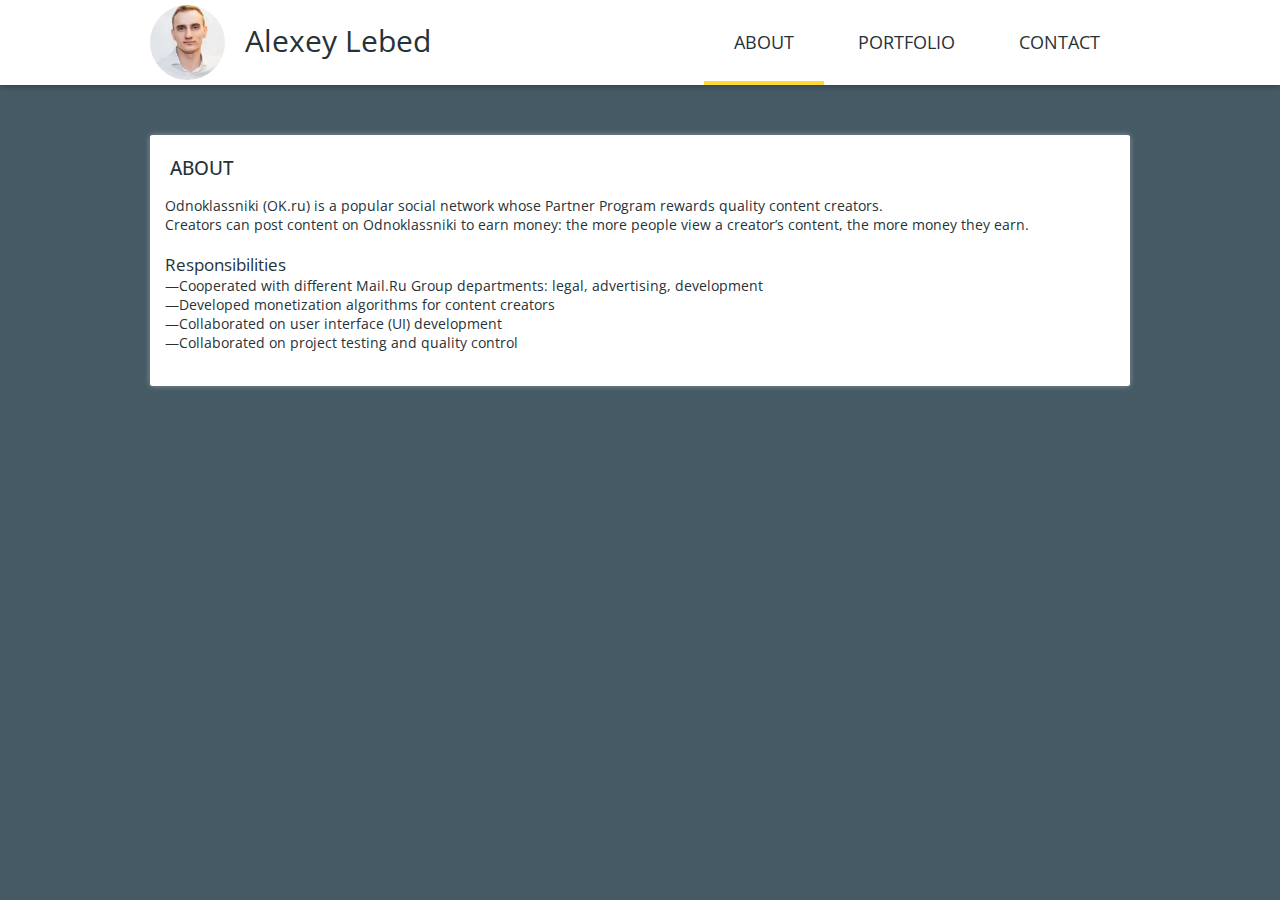
==== index.html @ 11534a23 "adaptive" ====
<!DOCTYPE html>
<html lang="en">
<head>
    <meta charset="UTF-8">
    <meta name="viewport" content="width=device-width, initial-scale=1.0">
    <meta http-equiv="X-UA-Compatible" content="ie=edge">
    <link rel="stylesheet" href="reset.css">
    <link rel="stylesheet" href="styles.css">
    <link href="https://fonts.googleapis.com/css?family=Open+Sans:300,400,700" rel="stylesheet">
    <link href="https://fonts.googleapis.com/css?family=Rubik:300,400,500,700" rel="stylesheet">
    <title>Alexey Lebed</title>
</head>
<body>
    <header>
        <div class="container">
            <div class="navbar">
                <div class="avatar">
                    <img src="images/avatar.jpg" class="avatarimg"alt="avatar">
                    <span class="avname">Alexey Lebed</span>
                </div>
                <div class="nav">
                    <img src="images/menu.png" class="burger" alt="">
                    <a class="navelement" id="about" href="index.html" >About</a>
                    <a class="navelement" id="portfolio" href="portfolio.html">Portfolio</a>
                    <a class="navelement" id="contact" href="contacts.html">Contact</a>  
                </div>
            </div>
        </div>
    </header>
    <section class="main">
        <div class="container">
            <div class="about">
                <h2>About</h2>
                <p class="descriprion">
                    Odnoklassniki (OK.ru) is a popular social network whose Partner Program rewards quality content creators.  <br>
                    Creators can post content on Odnoklassniki to earn money: the more people view a creator’s content, the more money they earn. <br>
                    <br>
                    <span class="resps">Responsibilities</span> <br>
                    —Cooperated with different Mail.Ru Group departments: legal, advertising, development <br>
                    —Developed monetization algorithms for content creators <br>
                    —Collaborated on user interface (UI) development  <br>  
                    —Collaborated on project testing and quality control <br>
                    <br>
                </p>
            </div>
        </div>
    </section>
</body>
</html>
---- styles.css ----
body{
    font-family: 'Open Sans', sans-serif;
    color: #263238;
    margin: 0;
}
html{
    background-color: #455A64;
}
header{
    box-shadow: 0 0 6px rgba(0,0,0,0.16), 0 0 6px rgba(0,0,0,0.23);
    margin-top: -10px;
    background-color: white;
    padding: 0 20px 0 20px;
}
.container{
    width: 980px;
    margin: auto;
    background-color: white;
    border-radius: 3px;
}
@media(max-width: 980px){
    .container{
        width: 100%;
    }
}
.navbar{
    display: flex;
    justify-content: space-between;
    margin-top: 10px;
}
.burger{
    display: none;
}

@media(min-width: 640px) and (max-width: 768px){
    .navbar{
        display: block;
    }
    .nav{
        background-color: white;
        margin: auto;
        width: 100%;
        display: flex;
        justify-content: center;
    }
}

.avatarimg{
    width: 75px;
    height: 75px;
    border-radius: 37.5px;
    object-fit: cover;
    margin-top: 5px;
}
.navelement{
    line-height: 85px;
    padding: 0 30px 0 30px;
    font-size: 18px;
    height: 81px;
    display: inline-block;
    text-decoration: none;
    color: #263238;
    text-transform: uppercase;
}
@media(max-width: 640px){
    .navelement{
        display: none;
    }
    .burger{
        display: block;
        height: 20px;
        width: 20px;
        margin-top: 32px;
        margin-right: 10px;

    }
}
#about{
    border-bottom: 4px solid #FFD837;
    /* font-weight: 600; */
}
@media(min-width: 640px) and (max-width: 768px){
    #about{
        /* margin-left: 12px; */
    }
    #contact{
        padding-right: 10px;
    }
}

.navelement:nth-child(3){
    margin-right: 0;
}
.avatar{
    position: relative;
}
.avname{
    font-size: 30px;
    margin-left: 15px;
    position: absolute;
    top: 20px;
    left: 80px;
    width: 200px;
}
@media(min-width: 640px) and (max-width: 768px){
    .avatar{
        display: block;
    }
    .avatarimg{
        display: block; 
        margin: auto;
        padding-top: 10px;
    }
    .avname{
        display: block;
        position: relative;
        margin: auto;   
        top: 0;
        left: 0;
    }
}
.main{
    width: 980px;
    margin: auto;   
}
@media(max-width: 980px){
    .main{
        width: 100%;
    }
}
.about{
    margin-top: 50px;
    background-color: white;
    box-shadow: 0 0 6px rgba(255, 255, 255, 0.16), 0 0 6px rgba(255, 255, 255, 0.23);
    border-radius: 3px;
}
h2{
    text-transform: uppercase;
    font-weight: 500;
    margin: 20px 20px 0 20px;
    padding-top: 20px;
    font-size: 19px;
}
.descriprion{
    padding: 15px;
    font-size: 14px;
    margin: 0;
}
.resps{
    font-size: 17px;
}
.portfolio{
    margin-top: 50px;
}
.jobs{
    display: flex;
    justify-content: space-around;
    flex-wrap: wrap;
}
.job{
    margin: 30px 0 30px 0;
    padding-bottom: 4px;
}
.job:hover{
    border-bottom:  4px solid #FFD837; 
    border-radius: 1px;
    padding-bottom: 0;
}
.jobicon{
    height: 250px;
    width: 250px;
    border-radius: 125px;
}
.desc{
    margin-top: 10px;
    margin-bottom: 20px;
    text-align: center;
    font-size: 13px;
}
.contact{
    margin-top: 50px;
}
.form{
    margin: 0 20px 0 20px;
}
.stinput{
    width: 100%;
    border: 1px #607D8B solid;
    height: 28px;
    outline: none;
    font-size: 14px;
    color: #263238;
    border-radius: 3px;
    padding: 0;
}
.stinput::placeholder{
    font-size: 14px;
    margin-left: 3px;
}
.stinput:focus::placeholder { 
    color:transparent; 
}
.stinput:focus{ 
    font-size: 14px;
    color: #263238;
}
textarea{
    width: 100%;
    border: 1px #607D8B solid;
    outline: none;
    font-size: 14px;
    color: #263238;
    border-radius: 3px;
    padding: 0;
}
textarea:focus::placeholder { 
    color:transparent; 
}
textarea::placeholder{
    font-size: 14px;
    margin-left: 3px;
}
textarea:focus{ 
    font-size: 14px;
    color: #263238;
}
.inputlabel{
    margin-top: 5px;
    margin-bottom: 5px;
}
.actionbutton{
    margin: 20px 20px 20px 0;
    height: 50px;
    width: 125px;
    background-color: #FFD837;
    text-transform: uppercase;
    border-radius: 3px;
    font-size: 15px;
    color: black;

}
.actionbutton:focus{
    outline: none;
}
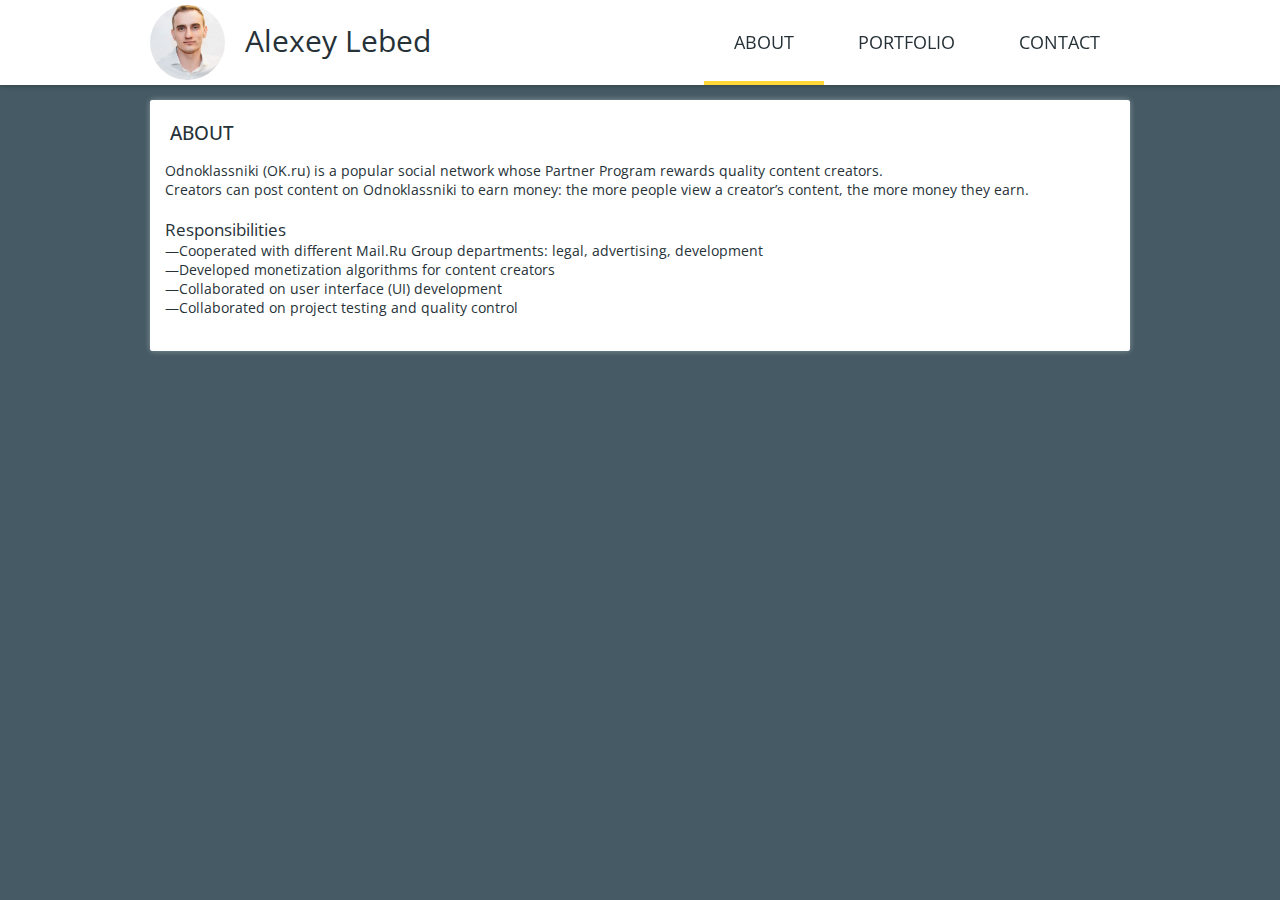
==== commit a7b34aeb: "2" ====
--- a/index.html
+++ b/index.html
@@ -18,8 +18,20 @@
                     <img src="images/avatar.jpg" class="avatarimg"alt="avatar">
                     <span class="avname">Alexey Lebed</span>
                 </div>
-                <div class="nav">
-                    <img src="images/menu.png" class="burger" alt="">
+                <div class="nav" id = "nav">
+                    <div class="navmobile" id="navmobile">
+                        <img src="images/menu.svg" class="burger" id = "burger" alt="">
+                        <div class="navinner" id = "navinner">
+                            <a class="navinnerelement"  href="index.html" >About</a>
+                            <a class="navinnerelement"  href="portfolio.html">Portfolio</a>
+                            <a class="navinnerelement"  href="contacts.html">Contact</a>  
+                        </div>
+                        <style type="text/css">
+                            .navinner{
+                                display:none;
+                            }
+                        </style>
+                    </div> 
                     <a class="navelement" id="about" href="index.html" >About</a>
                     <a class="navelement" id="portfolio" href="portfolio.html">Portfolio</a>
                     <a class="navelement" id="contact" href="contacts.html">Contact</a>  
@@ -29,7 +41,7 @@
     </header>
     <section class="main">
         <div class="container">
-            <div class="about">
+            <div class="about" id ="hidemenu">
                 <h2>About</h2>
                 <p class="descriprion">
                     Odnoklassniki (OK.ru) is a popular social network whose Partner Program rewards quality content creators.  <br>
@@ -45,5 +57,6 @@
             </div>
         </div>
     </section>
+    <script src="script.js"></script>
 </body>
 </html>--- a/styles.css
+++ b/styles.css
@@ -11,6 +11,10 @@
     margin-top: -10px;
     background-color: white;
     padding: 0 20px 0 20px;
+    position: fixed;
+    width: calc(100% - 40px);
+    top: 0;
+    
 }
 .container{
     width: 980px;
@@ -28,7 +32,7 @@
     justify-content: space-between;
     margin-top: 10px;
 }
-.burger{
+.navmobile{
     display: none;
 }
 
@@ -66,13 +70,21 @@
     .navelement{
         display: none;
     }
+    .navmobile{
+        display: block;
+        margin-top: 32px;
+        margin-right: 10px;
+
+    }
     .burger{
         display: block;
         height: 20px;
         width: 20px;
-        margin-top: 32px;
-        margin-right: 10px;
-
+    }
+}
+@media(min-width: 640px){
+    .burger{
+        display: none;
     }
 }
 #about{
@@ -129,11 +141,13 @@
     }
 }
 .about{
-    margin-top: 50px;
+    margin-top: 100px;
     background-color: white;
     box-shadow: 0 0 6px rgba(255, 255, 255, 0.16), 0 0 6px rgba(255, 255, 255, 0.23);
     border-radius: 3px;
 }
+
+
 h2{
     text-transform: uppercase;
     font-weight: 500;
@@ -180,6 +194,14 @@
 .contact{
     margin-top: 50px;
 }
+
+@media(min-width: 640px) and (max-width: 768px){
+    .about, .portfolio, .contact{
+        margin-top: 211px;
+    }
+}
+
+
 .form{
     margin: 0 20px 0 20px;
 }
@@ -241,4 +263,23 @@
 }
 .actionbutton:focus{
     outline: none;
+}
+.nav{
+    position: relative;
+}
+.navinner{
+    position: absolute;
+    z-index:1;
+    left: -90px;
+    top: 70px;
+    background-color: white;
+    box-shadow: 0 0 6px rgba(0,0,0,0.16), 0 0 6px rgba(0,0,0,0.23);
+}
+.navinnerelement{
+    display: block;
+    padding: 10px 10px 10px 10px;
+    font-size: 18px;
+    text-decoration: none;
+    color: #263238;
+    text-transform: uppercase;
 }